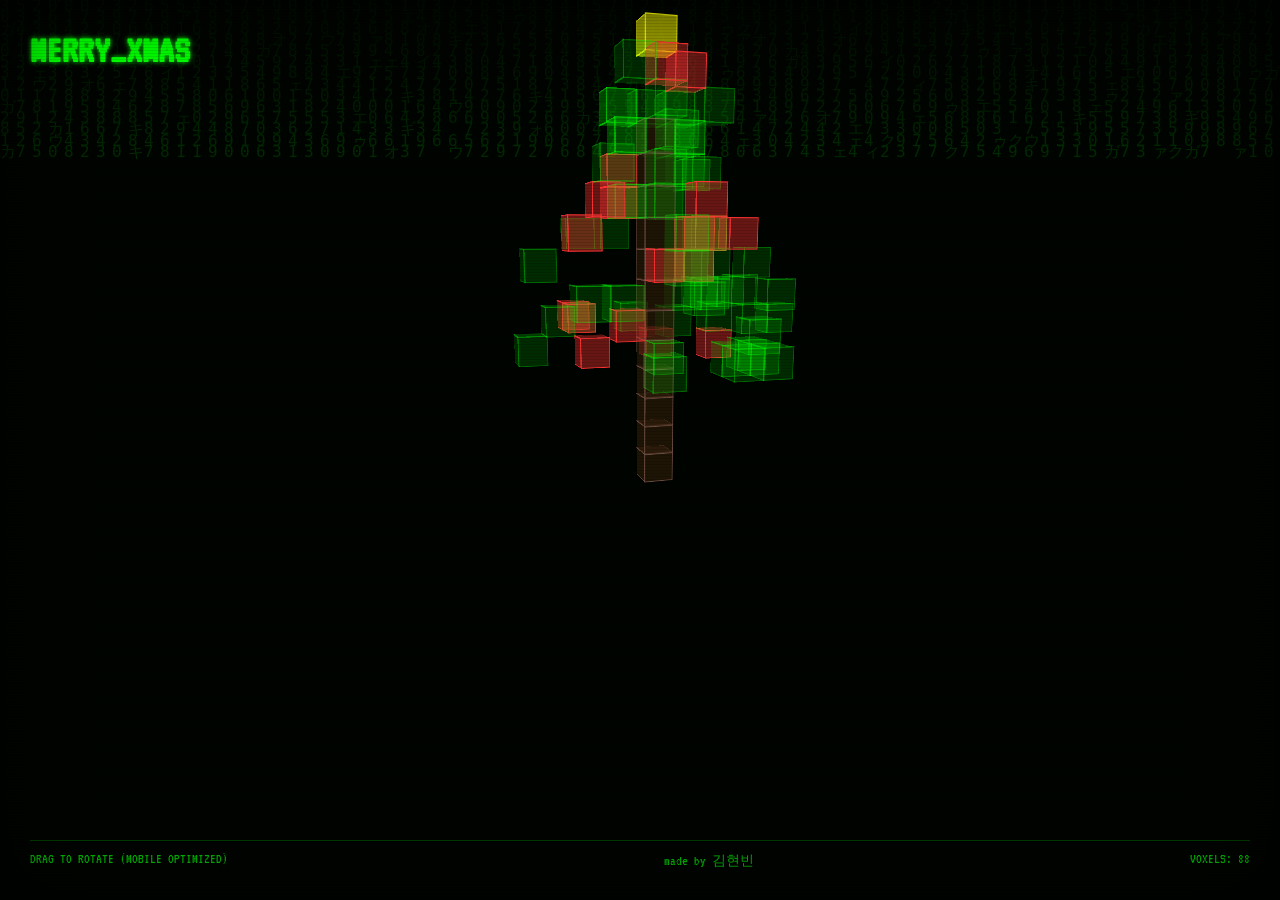
==== index.html @ c07ab2cb "[fix] tree -> index.html" ====
<!DOCTYPE html>
<html lang="ko">
<head>
    <meta charset="UTF-8">
    <meta name="viewport" content="width=device-width, initial-scale=1.0, maximum-scale=1.0, user-scalable=no">
    <title>Optimized Matrix Tree Mobile</title>
    <link rel="stylesheet" href="style.css">
    <link href="https://fonts.googleapis.com/css2?family=VT323&display=swap" rel="stylesheet">
</head>
<body>
    <canvas id="matrix-bg"></canvas>

    <div class="crt-overlay"></div>

    <div class="scene-container">
        <div class="scene" id="scene">
            <div class="tree-pivot" id="treePivot">
                </div>
        </div>
    </div>

    <div class="ui-layer">
        <h1 class="glitch" data-text="MERRY_XMAS">MERRY_XMAS</h1>
        <div class="footer-controls">
            <span>DRAG TO ROTATE (MOBILE OPTIMIZED)</span>
            <span> made by 김현빈</span>
            <span id="voxel-counter">VOXELS: 0</span>
        </div>
    </div>

    <script src="script.js"></script>
</body>
</html>
---- style.css ----
:root {
    --bg-color: #000500;
    --term-green: #0f0;
    --term-dim: rgba(0, 255, 0, 0.15);
    /* 최적화: 복셀 크기를 키워서 적은 개수로도 볼륨감을 줌 (16px -> 28px) */
    --voxel-size: 28px; 
    --ornament-red: #ff3333;
}

body {
    margin: 0;
    height: 100vh;
    background-color: var(--bg-color);
    color: var(--term-green);
    font-family: 'VT323', monospace;
    overflow: hidden;
    display: flex;
    justify-content: center;
    align-items: center;
    perspective: 800px; /* 모바일에서 깊이감 조절 */
    user-select: none;
    touch-action: none; /* 모바일 스크롤 방지 */
}

/* --- Matrix Background (경량화) --- */
#matrix-bg {
    position: fixed; top: 0; left: 0; width: 100%; height: 100%;
    z-index: 0;
    opacity: 0.15; /* 강도 조절: 배경을 더 연하게 */
}

/* --- CRT Overlay (최적화) --- */
.crt-overlay {
    position: fixed; inset: 0; z-index: 100; pointer-events: none;
    /* 복잡한 그라디언트 대신 단순화 */
    background: repeating-linear-gradient(transparent 0px, transparent 2px, rgba(0,0,0,0.2) 3px);
    box-shadow: inset 0 0 80px rgba(0,0,0,0.6); /* 비네팅 강도 감소 */
}

/* --- 3D Scene --- */
.scene-container {
    position: relative; width: 100%; height: 100%;
    display: flex; justify-content: center; align-items: center;
    transform-style: preserve-3d; z-index: 10;
}

.scene {
    position: relative;
    transform-style: preserve-3d;
    transform: rotateX(-15deg) rotateY(25deg);
}

.tree-pivot {
    position: absolute; top: 0; left: 0;
    transform-style: preserve-3d;
}

/* --- Optimized Voxel Cube --- */
.cube {
    position: absolute;
    width: var(--voxel-size); height: var(--voxel-size);
    transform-style: preserve-3d;
    /* will-change 제거 (모바일 메모리 절약) */
}

.face {
    position: absolute; width: 100%; height: 100%;
    /* 최적화 핵심: 무거운 box-shadow glow 제거 */
    background: var(--term-dim); 
    border: 1px solid rgba(0, 255, 0, 0.3); /* 테두리만 남김 */
    backface-visibility: hidden; /* 성능을 위해 뒷면 숨김 */
}

/* 3D 구성 */
.face.front  { transform: rotateY(  0deg) translateZ(calc(var(--voxel-size)/2)); }
.face.back   { transform: rotateY(180deg) translateZ(calc(var(--voxel-size)/2)); }
.face.right  { transform: rotateY( 90deg) translateZ(calc(var(--voxel-size)/2)); }
.face.left   { transform: rotateY(-90deg) translateZ(calc(var(--voxel-size)/2)); }
.face.top    { transform: rotateX( 90deg) translateZ(calc(var(--voxel-size)/2)); background: rgba(0, 255, 0, 0.25); }
.face.bottom { transform: rotateX(-90deg) translateZ(calc(var(--voxel-size)/2)); }

/* Types */
.cube.ornament .face {
    background: rgba(255, 50, 50, 0.4);
    border-color: var(--ornament-red);
    /* 애니메이션도 가볍게 (opacity만 조절) */
    animation: pulseLight 2s infinite alternate;
}
.cube.trunk .face {
    background: rgba(50, 30, 10, 0.6);
    border-color: #6d4c41;
}
.cube.star .face {
    background: rgba(255, 255, 0, 0.6);
    border-color: #ff0;
}

@keyframes pulseLight { from { opacity: 0.5; } to { opacity: 1; } }

/* --- UI --- */
.ui-layer {
    position: fixed; top: 0; left: 0; width: 100%; height: 100%;
    pointer-events: none; z-index: 50;
    display: flex; flex-direction: column; justify-content: space-between;
    padding: 30px; box-sizing: border-box;
}
h1.glitch {
    margin: 0; font-size: 2.5rem; text-shadow: 0 0 5px var(--term-green);
}
.footer-controls {
    display: flex; justify-content: space-between;
    font-size: 0.9rem; opacity: 0.7;
    border-top: 1px solid rgba(0,255,0,0.3); padding-top: 10px;
}
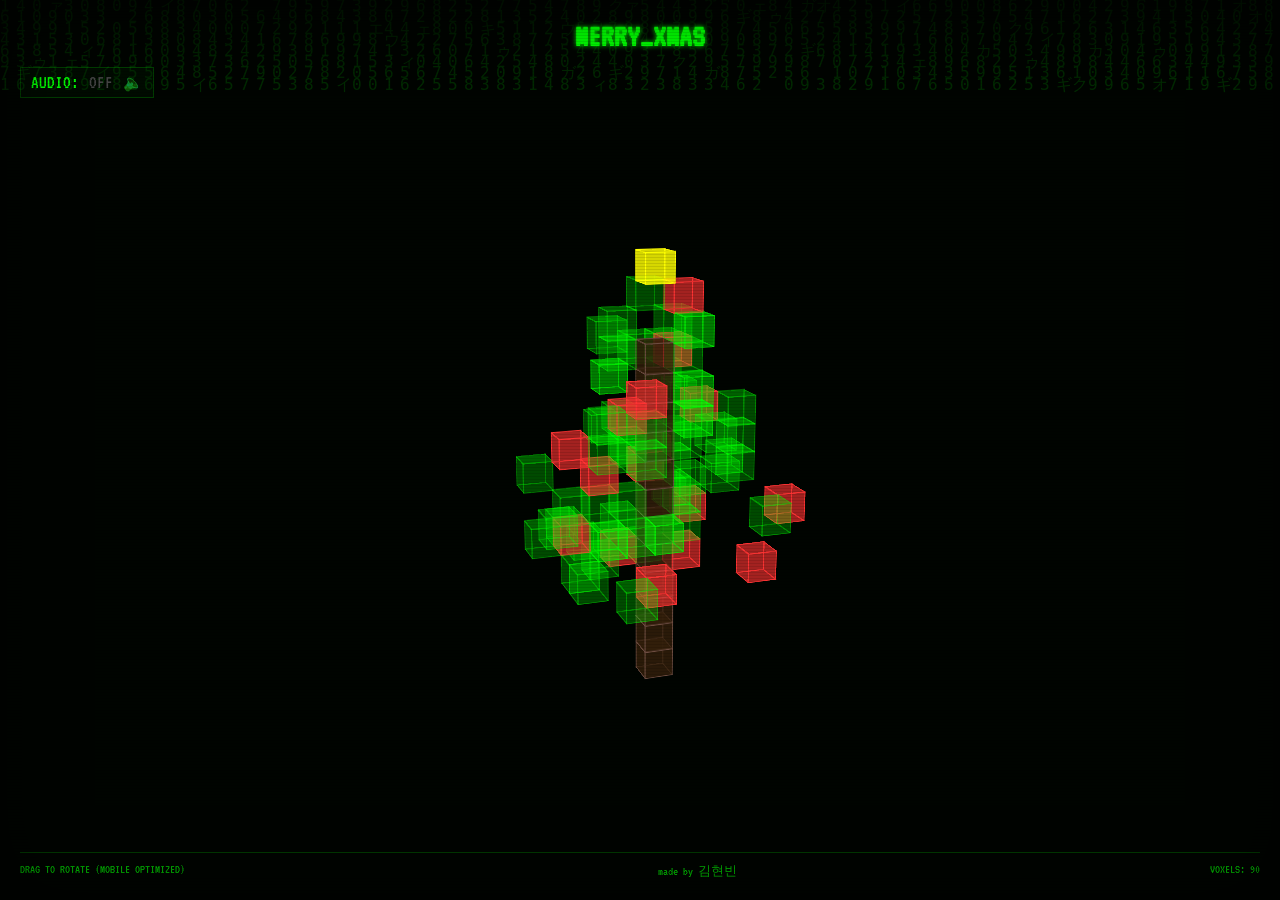
==== commit ce37a6cc: "[feat] 캐롤 추가, 모바일 3D 개선" ====
--- a/index.html
+++ b/index.html
@@ -20,7 +20,20 @@
     </div>
 
     <div class="ui-layer">
-        <h1 class="glitch" data-text="MERRY_XMAS">MERRY_XMAS</h1>
+        <div class="header">
+            <h1 class="glitch" data-text="MERRY_XMAS">MERRY_XMAS</h1>
+              <div class="sound-control" id="soundToggle">
+                <span class="status-label">AUDIO:</span>
+                <span id="soundStatus" class="status-off">OFF</span>
+            <div class="speaker-icon"></div>
+        </div>
+    </div>
+
+    <audio id="bgm" loop>
+        <source src="https://www.chosic.com/wp-content/uploads/2021/11/Jingle-Bells-8-Bit.mp3" type="audio/mpeg">
+    </audio>
+
+
         <div class="footer-controls">
             <span>DRAG TO ROTATE (MOBILE OPTIMIZED)</span>
             <span> made by 김현빈</span>
--- a/style.css
+++ b/style.css
@@ -2,7 +2,7 @@
     --bg-color: #000500;
     --term-green: #0f0;
     --term-dim: rgba(0, 255, 0, 0.15);
-    /* 최적화: 복셀 크기를 키워서 적은 개수로도 볼륨감을 줌 (16px -> 28px) */
+    /* 최적화: 복셀 크기 */
     --voxel-size: 28px; 
     --ornament-red: #ff3333;
 }
@@ -17,61 +17,83 @@
     display: flex;
     justify-content: center;
     align-items: center;
-    perspective: 800px; /* 모바일에서 깊이감 조절 */
+    /* 모바일 3D 원근감 강화 */
+    perspective: 1200px; 
+    -webkit-perspective: 1200px;
     user-select: none;
-    touch-action: none; /* 모바일 스크롤 방지 */
+    touch-action: none;
 }
 
-/* --- Matrix Background (경량화) --- */
+/* --- Matrix Background --- */
 #matrix-bg {
     position: fixed; top: 0; left: 0; width: 100%; height: 100%;
     z-index: 0;
-    opacity: 0.15; /* 강도 조절: 배경을 더 연하게 */
+    opacity: 0.15;
 }
 
-/* --- CRT Overlay (최적화) --- */
+/* --- CRT Overlay --- */
 .crt-overlay {
     position: fixed; inset: 0; z-index: 100; pointer-events: none;
-    /* 복잡한 그라디언트 대신 단순화 */
     background: repeating-linear-gradient(transparent 0px, transparent 2px, rgba(0,0,0,0.2) 3px);
-    box-shadow: inset 0 0 80px rgba(0,0,0,0.6); /* 비네팅 강도 감소 */
+    box-shadow: inset 0 0 80px rgba(0,0,0,0.6);
 }
 
-/* --- 3D Scene --- */
+/* --- 3D Scene Container --- */
 .scene-container {
-    position: relative; width: 100%; height: 100%;
-    display: flex; justify-content: center; align-items: center;
-    transform-style: preserve-3d; z-index: 10;
+    position: relative; 
+    width: 100%; 
+    height: 100%;
+    display: flex; 
+    justify-content: center; 
+    align-items: center;
+    /* 자식 요소의 3D 유지를 위한 필수 속성 */
+    transform-style: preserve-3d;
+    -webkit-transform-style: preserve-3d;
+    z-index: 10;
 }
 
+/* --- Tree Scene (위치 조정 핵심) --- */
 .scene {
     position: relative;
+    /* 트리 높이(14칸)의 절반인 7칸만큼 아래로 이동 (7 * 28px = 196px) */
+    /* 트리의 중심점을 화면 중앙으로 맞추기 위해 196px을 내립니다. */
+    top: 196px; 
     transform-style: preserve-3d;
+    -webkit-transform-style: preserve-3d;
+    /* 초기 각도 설정 */
     transform: rotateX(-15deg) rotateY(25deg);
+    will-change: transform;
 }
 
 .tree-pivot {
-    position: absolute; top: 0; left: 0;
+    position: absolute; 
+    top: 0; 
+    left: 0;
     transform-style: preserve-3d;
+    -webkit-transform-style: preserve-3d;
 }
 
 /* --- Optimized Voxel Cube --- */
 .cube {
     position: absolute;
-    width: var(--voxel-size); height: var(--voxel-size);
+    width: var(--voxel-size); 
+    height: var(--voxel-size);
     transform-style: preserve-3d;
-    /* will-change 제거 (모바일 메모리 절약) */
+    -webkit-transform-style: preserve-3d;
 }
 
 .face {
-    position: absolute; width: 100%; height: 100%;
-    /* 최적화 핵심: 무거운 box-shadow glow 제거 */
+    position: absolute; 
+    width: 100%; 
+    height: 100%;
     background: var(--term-dim); 
-    border: 1px solid rgba(0, 255, 0, 0.3); /* 테두리만 남김 */
-    backface-visibility: hidden; /* 성능을 위해 뒷면 숨김 */
+    border: 1px solid rgba(0, 255, 0, 0.3);
+    /* 모바일 Safari 등에서 3D가 안 깨지게 visible로 설정하거나 최적화 */
+    backface-visibility: visible; 
+    -webkit-backface-visibility: visible;
 }
 
-/* 3D 구성 */
+/* 3D 큐브 면 구성 (정밀 계산) */
 .face.front  { transform: rotateY(  0deg) translateZ(calc(var(--voxel-size)/2)); }
 .face.back   { transform: rotateY(180deg) translateZ(calc(var(--voxel-size)/2)); }
 .face.right  { transform: rotateY( 90deg) translateZ(calc(var(--voxel-size)/2)); }
@@ -79,11 +101,10 @@
 .face.top    { transform: rotateX( 90deg) translateZ(calc(var(--voxel-size)/2)); background: rgba(0, 255, 0, 0.25); }
 .face.bottom { transform: rotateX(-90deg) translateZ(calc(var(--voxel-size)/2)); }
 
-/* Types */
+/* Voxel Types */
 .cube.ornament .face {
     background: rgba(255, 50, 50, 0.4);
     border-color: var(--ornament-red);
-    /* 애니메이션도 가볍게 (opacity만 조절) */
     animation: pulseLight 2s infinite alternate;
 }
 .cube.trunk .face {
@@ -97,18 +118,65 @@
 
 @keyframes pulseLight { from { opacity: 0.5; } to { opacity: 1; } }
 
-/* --- UI --- */
+/* --- UI 레이어 (모바일 최적화) --- */
 .ui-layer {
     position: fixed; top: 0; left: 0; width: 100%; height: 100%;
     pointer-events: none; z-index: 50;
     display: flex; flex-direction: column; justify-content: space-between;
-    padding: 30px; box-sizing: border-box;
+    padding: 20px; box-sizing: border-box;
 }
 h1.glitch {
-    margin: 0; font-size: 2.5rem; text-shadow: 0 0 5px var(--term-green);
+    margin: 0; 
+    font-size: 2rem; /* 모바일 대응 크기 축소 */
+    text-shadow: 0 0 5px var(--term-green);
+    text-align: center;
 }
 .footer-controls {
-    display: flex; justify-content: space-between;
-    font-size: 0.9rem; opacity: 0.7;
-    border-top: 1px solid rgba(0,255,0,0.3); padding-top: 10px;
+    display: flex; 
+    justify-content: space-between;
+    font-size: 0.8rem; 
+    opacity: 0.7;
+    border-top: 1px solid rgba(0,255,0,0.3); 
+    padding-top: 10px;
+}
+
+/* 사운드 컨트롤 스타일 추가 */
+.sound-control {
+    margin-top: 15px;
+    display: inline-flex;
+    align-items: center;
+    gap: 10px;
+    cursor: pointer;
+    pointer-events: all; /* 클릭 가능하도록 설정 */
+    font-size: 1.2rem;
+    padding: 5px 10px;
+    border: 1px solid rgba(0, 255, 0, 0.2);
+    background: rgba(0, 40, 0, 0.2);
+    transition: all 0.3s ease;
+}
+
+.sound-control:hover {
+    background: rgba(0, 255, 0, 0.1);
+    box-shadow: 0 0 10px var(--term-dim);
+}
+
+#soundStatus.status-on {
+    color: var(--term-green);
+    text-shadow: 0 0 8px var(--term-green);
+}
+
+#soundStatus.status-off {
+    color: #444;
+}
+
+/* 스피커 아이콘 (CSS로 간단히 구현) */
+.speaker-icon::before {
+    content: '🔊';
+    font-size: 1rem;
+    filter: sepia(1) saturate(5) hue-rotate(70deg); /* 녹색 틴트 효과 */
+}
+
+.status-off + .speaker-icon::before {
+    content: '🔈';
+    opacity: 0.5;
 }
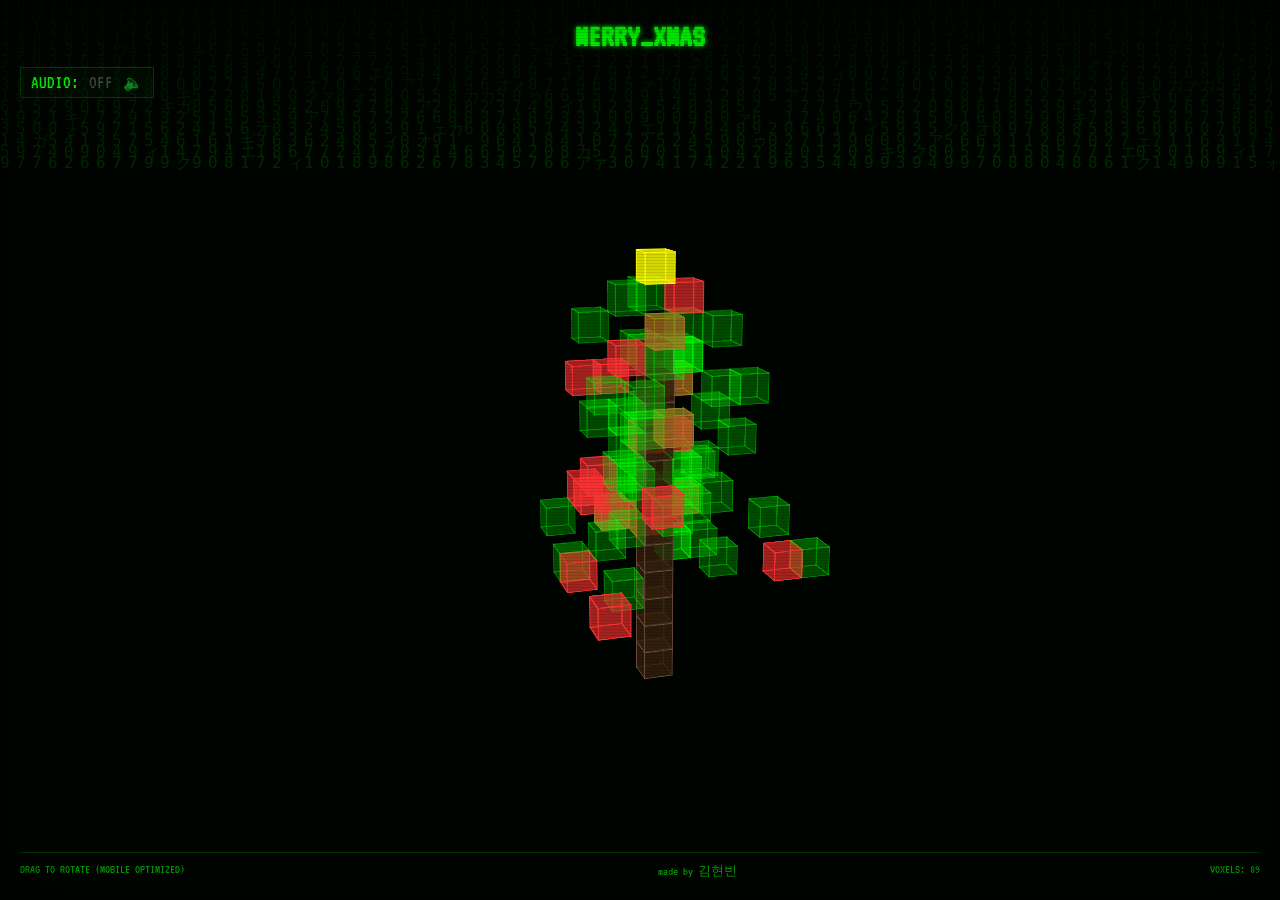
==== commit e751d755: "[Minor] Title 변경" ====
--- a/index.html
+++ b/index.html
@@ -3,7 +3,7 @@
 <head>
     <meta charset="UTF-8">
     <meta name="viewport" content="width=device-width, initial-scale=1.0, maximum-scale=1.0, user-scalable=no">
-    <title>Optimized Matrix Tree Mobile</title>
+    <title>Matrix Christmas Tree</title>
     <link rel="stylesheet" href="style.css">
     <link href="https://fonts.googleapis.com/css2?family=VT323&display=swap" rel="stylesheet">
 </head>
